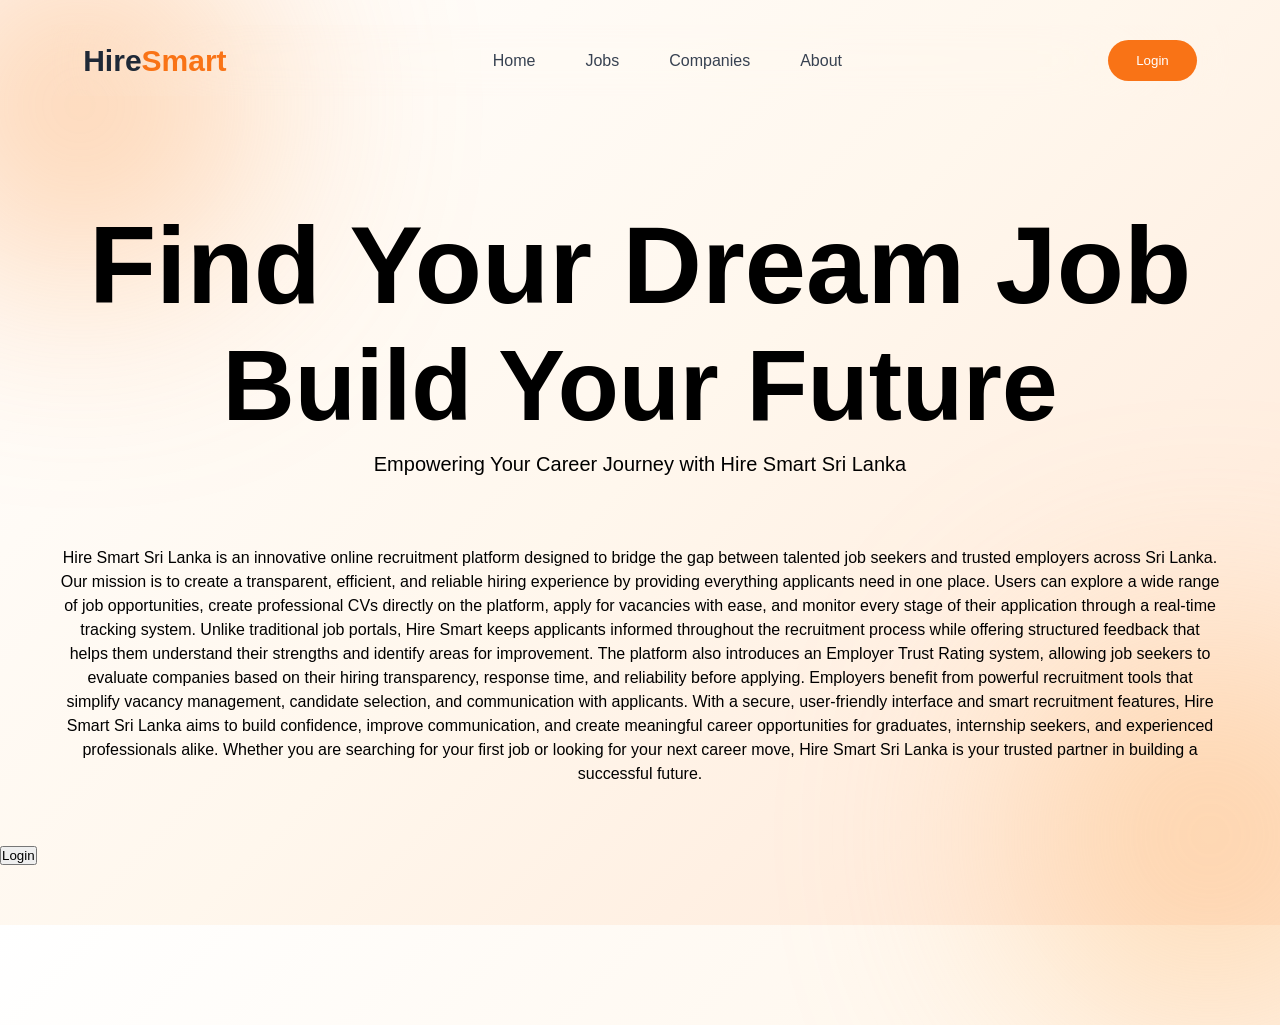
==== Index.html @ a608209d "Create Index.html same mobile list bar" ====
<!DOCTYPE html>
<html lang="en">
<head>
    <meta charset="UTF-8">
    <meta name="viewport" content="width=device-width, initial-scale=1.0">
    <link rel="stylesheet" href="index.css">
    <title>Hire Smart Sri lanka </title>
</head>
<body>
    <div class="blur blur1"></div>
    <div class="blur blur2"></div>
    <!-- Navbar -->
    <nav class="navbar">
        <div class="logo">
            Hire<span>Smart</span>
        </div>
        <ul>
            <li><a href="#">Home</a></li>
            <li><a href="#">Jobs</a></li>
            <li><a href="#">Companies</a></li>
            <li><a href="#">About</a></li>
        </ul>
        <button id="login" class="login">Login</button>
    </nav>
    <!-- Hero -->
    <section class="hero">
            <h1 class="big">Find Your Dream Job<br></h1>
            <h1 class="second">Build Your Future</h1>
            <h5>Empowering Your Career Journey with Hire Smart Sri Lanka</h5>
            <p>Hire Smart Sri Lanka is an innovative online recruitment platform designed to bridge the gap between talented job seekers and trusted employers across Sri Lanka.
                Our mission is to create a transparent, efficient, and reliable hiring experience by providing everything applicants need in one place. Users can explore a
                wide range of job opportunities, create professional CVs directly on the platform, apply for vacancies with ease, and monitor every stage of their application 
                through a real-time tracking system. Unlike traditional job portals, Hire Smart keeps applicants informed throughout the recruitment process while offering
                structured feedback that helps them understand their strengths and identify areas for improvement. The platform also introduces an Employer Trust Rating
                system, allowing job seekers to evaluate companies based on their hiring transparency, response time, and reliability before applying. Employers benefit
                from powerful recruitment tools that simplify vacancy management, candidate selection, and communication with applicants. With a secure, user-friendly 
                interface and smart recruitment features, Hire Smart Sri Lanka aims to build confidence, improve communication, and create meaningful career opportunities 
                for graduates, internship seekers, and experienced professionals alike. Whether you are searching for your first job or looking for your next career move,
                Hire Smart Sri Lanka is your trusted partner in building a successful future.
            </p>
    </section>
    <div class="button">
        <button id="login">Login</button>
    </div>
            
<script src="index.js"></script>
</body>
</html>
---- index.css ----
*{
    margin:0;
    padding:0;
    box-sizing:border-box;
    font-family:'Poppins',sans-serif;
}
body{
    background:linear-gradient(135deg,#FFFFFF,#FFF7ED,#FFE7D6);
    min-height:100vh;
    overflow:hidden;
    position:relative;
}
/*blur*/
.blur{
    position:absolute;
    border-radius:50%;
    filter:blur(120px);
    z-index:-1;
}
.blur1{
    width:320px;
    height:320px;
    background:#FB923C;
    top:-80px;
    left:-80px;
    opacity:.50;
}
.blur2{
    width:380px;
    height:380px;
    background:#FDBA74;
    bottom:-100px;
    right:-120px;
    opacity:.50;
}
/*nav bar*/
.navbar{
    width:92%;
    margin:25px auto;
    display:flex;
    justify-content:space-between;
    align-items:center;
    padding:15px 32px;
    backdrop-filter:blur(80px);
}
.logo{
    font-size:30px;
    font-weight:700;
    color:#1F2937;
}
.logo span{
    color:#F97316;
}
.navbar ul{
    display:flex;
    list-style:none;
    gap:50px;
}
.navbar a{
    text-decoration:none;
    color:#374151;
    font-weight:500;
    transition:.3s;
}
.navbar a:hover{
    color:#F97316;
}
.login{
    border:none;
    padding:13px 28px;
    border-radius:40px;
    background:#F97316;
    color:white;
    cursor:pointer;
    transition:.3s;
}
.login:hover{
    background:#EA580C;
    transform:translateY(-3px);
}
.hero{
    padding-top: 80px;
}
.hero .big{
    display: flex;
    justify-content:center;
    align-items:center;
    font-size: 110px;
}
.hero .second{
    display: flex;
    justify-content:center;
    align-items:center;
    font-size: 100px;
}
.hero h5{
    display: flex;
    justify-content:center;
    align-items:center;
    font-size: 20px;
    font-weight: 300;
    padding: 10px;
}
.hero p{
    padding: 60px;
    text-align: center;
    line-height: 1.5;
    font-family: 'poppins',sans-serif;
    font-size: medium;
}
.button{
    
}
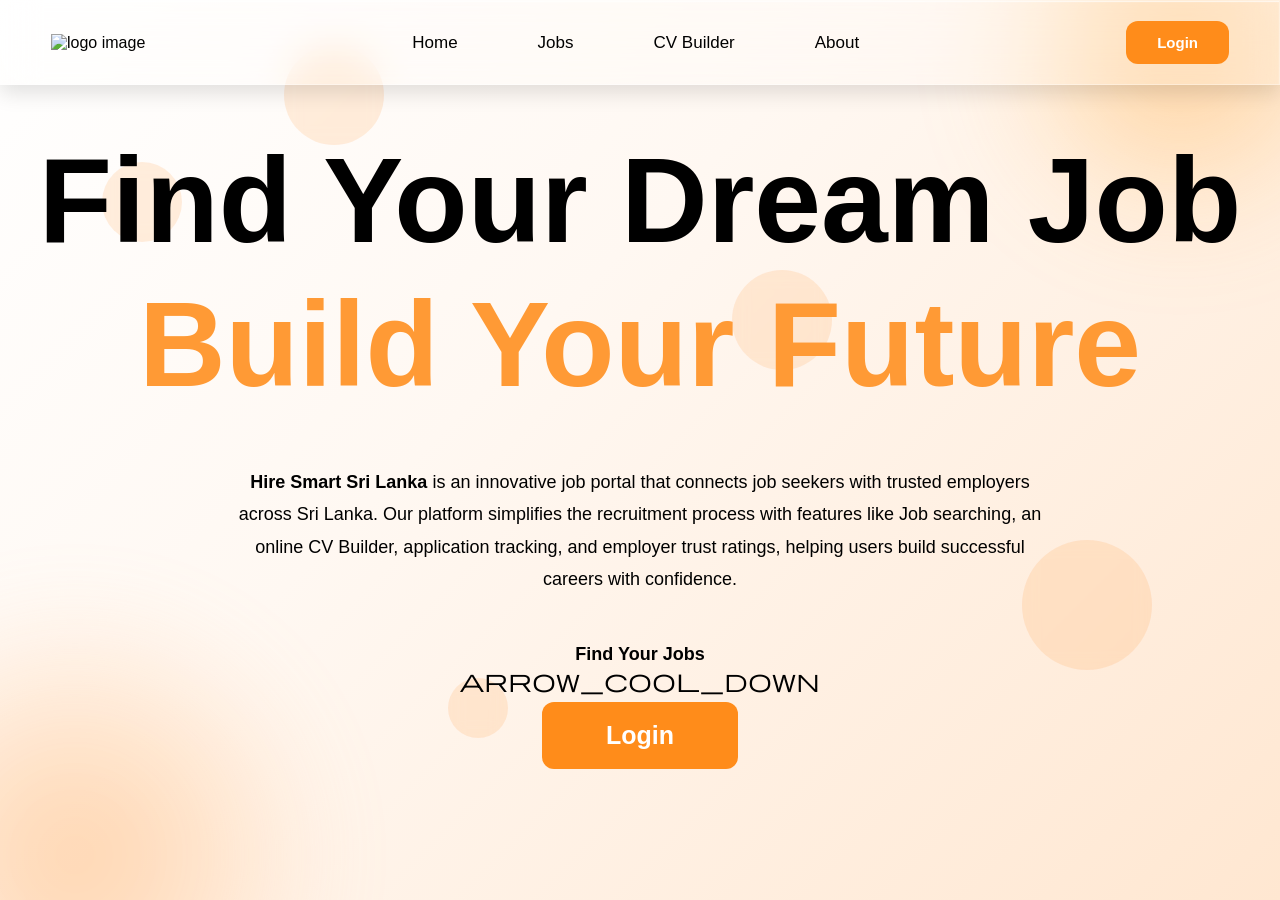
==== commit a9912bdb: "Create Index.html" ====
--- a/Index.html
+++ b/Index.html
@@ -3,46 +3,52 @@
 <head>
     <meta charset="UTF-8">
     <meta name="viewport" content="width=device-width, initial-scale=1.0">
-    <link rel="stylesheet" href="index.css">
-    <title>Hire Smart Sri lanka </title>
+    <title>Hire smart Sri lanka </title>
+    <link rel="stylesheet" href="home.css">
+    <link rel="stylesheet" href="https://fonts.googleapis.com/css2?family=Material+Symbols+Outlined"/>
+    <style>  
+        .material-symbols-outlined {
+        font-variation-settings:
+        'FILL' 0,
+        'wght' 400,
+        'GRAD' 0,
+        'opsz' 24
+        }
+    </style>
 </head>
 <body>
-    <div class="blur blur1"></div>
-    <div class="blur blur2"></div>
-    <!-- Navbar -->
+    <div class="shape shape1"></div>
+    <div class="shape shape2"></div>
+    <div class="shape shape3"></div>
+    <div class="shape shape4"></div>
+    <div class="shape shape5"></div>
+    <!--Navigation bar -->
     <nav class="navbar">
         <div class="logo">
-            Hire<span>Smart</span>
+            <img src="logo image.png" alt="logo image">
         </div>
-        <ul>
-            <li><a href="#">Home</a></li>
+        <ul class="navtype">
+            <li><a href="Index.html">Home</a></li>
             <li><a href="#">Jobs</a></li>
-            <li><a href="#">Companies</a></li>
+            <li><a href="#">CV Builder</a></li>
             <li><a href="#">About</a></li>
         </ul>
-        <button id="login" class="login">Login</button>
+        <button class="loginbtn" id="#">Login</button><!--login eka profile ekata danna id eka use karanna demme -->
     </nav>
-    <!-- Hero -->
-    <section class="hero">
-            <h1 class="big">Find Your Dream Job<br></h1>
-            <h1 class="second">Build Your Future</h1>
-            <h5>Empowering Your Career Journey with Hire Smart Sri Lanka</h5>
-            <p>Hire Smart Sri Lanka is an innovative online recruitment platform designed to bridge the gap between talented job seekers and trusted employers across Sri Lanka.
-                Our mission is to create a transparent, efficient, and reliable hiring experience by providing everything applicants need in one place. Users can explore a
-                wide range of job opportunities, create professional CVs directly on the platform, apply for vacancies with ease, and monitor every stage of their application 
-                through a real-time tracking system. Unlike traditional job portals, Hire Smart keeps applicants informed throughout the recruitment process while offering
-                structured feedback that helps them understand their strengths and identify areas for improvement. The platform also introduces an Employer Trust Rating
-                system, allowing job seekers to evaluate companies based on their hiring transparency, response time, and reliability before applying. Employers benefit
-                from powerful recruitment tools that simplify vacancy management, candidate selection, and communication with applicants. With a secure, user-friendly 
-                interface and smart recruitment features, Hire Smart Sri Lanka aims to build confidence, improve communication, and create meaningful career opportunities 
-                for graduates, internship seekers, and experienced professionals alike. Whether you are searching for your first job or looking for your next career move,
-                Hire Smart Sri Lanka is your trusted partner in building a successful future.
-            </p>
+    <!--hero text set eka-->
+    <section>
+        <h1>Find Your Dream Job<br><span class="orange">Build Your Future</span></h1>
+        <div class="para">
+            <p><span class="bold">Hire Smart Sri Lanka</span> is an innovative job portal that connects job seekers 
+                with trusted employers across Sri Lanka. Our platform simplifies the recruitment 
+                process with features like Job searching, an online CV Builder, application tracking,
+                and employer trust ratings, helping users build successful careers with confidence.</p>
+        </div><br><br>
+        <h5>Find Your Jobs</h5>
+        <span class="material-symbols-outlined">arrow_cool_down</span>
+        <div class="buttonbottum">
+        <button class="loginbtn2" id="#">Login</button>
+        </div>
     </section>
-    <div class="button">
-        <button id="login">Login</button>
-    </div>
-            
-<script src="index.js"></script>
 </body>
 </html>
--- a/home.css
+++ b/home.css
@@ -0,0 +1,221 @@
+*{
+    margin: 0;
+    padding: 0;
+    box-sizing: border-box;
+}
+body{
+    margin: 0;
+    padding-top: 90px;
+    min-height: 100vh;
+    overflow-x: hidden;
+    font-family: "Poppins", sans-serif;
+    background: linear-gradient(135deg,#ffffff 0%,#fff8f2 40%,#ffe7d1 100%);
+    position: relative;
+    min-height: 100vh;
+    /*min-height: 200dvh; test ekata demma ekak*/
+}
+body::before{
+    content: "";
+    position: fixed;
+    width: 500px;
+    height: 500px;
+    top: -200px;
+    right: -150px;
+    background: radial-gradient(circle,#ff8c1a,#ffb347,transparent 50%);
+    opacity: .35;
+    border-radius: 50%;
+    filter: blur(60px);
+    z-index: -2;
+}
+body::after{
+    content: "";
+    position: fixed;
+    width: 450px;
+    height: 450px;
+    bottom: -180px;
+    left: -150px;
+    background: radial-gradient(circle,#ff7a00,#ffc58f,transparent 90%);
+    opacity: .30;
+    border-radius: 50%;
+    filter: blur(50px);
+    z-index: -2;
+}
+.shape{
+    position: fixed;
+    border-radius: 50%;
+    background: rgba(255,122,0,.12);
+    backdrop-filter: blur(8px);
+    animation: float 8s ease-in-out infinite;
+    z-index: -1;
+}
+.shape1{
+    width:80px;
+    height:80px;
+    top:18%;
+    left:8%;
+}
+.shape2{
+    width:130px;
+    height:130px;
+    top:60%;
+    right:10%;
+    animation-delay:2s;
+}
+.shape3{
+    width:60px;
+    height:60px;
+    bottom:18%;
+    left:35%;
+    animation-delay:3s;
+}
+.shape4{
+    width:100px;
+    height:100px;
+    top:30%;
+    right:35%;
+    animation-delay:1s;
+}
+.shape5{
+    width:100px;
+    height:100px;
+    top:5%;
+    right:70%;
+    animation-delay:1s;
+}
+@keyframes float{
+    0%{
+        transform:translateY(0px);
+    }
+    50%{
+        transform:translateY(-25px);
+    }
+    100%{
+        transform:translateY(0px);
+    }
+}
+/*navigation bar*/
+.navbar{
+    position: fixed;
+    top: 0;
+    left: 0;
+    display: flex;
+    justify-content: space-between;
+    width: 100%;
+    height: 85px;
+    padding: 0 50px;
+    background:rgba(255,255,255,0.18);
+    align-items: center;
+    backdrop-filter: blur(18px);
+    -webkit-backdrop-filter: blur(18px);
+    border: 1px solid rgba(255,255,255,.35);
+    box-shadow: 0 8px 20px rgba(0,0,0,.12),
+    inset 0 1px 1px rgba(255,255,255,.7);
+    overflow: hidden;
+    z-index: 1000;
+}
+.logo img{
+    width: 180px;
+}
+.navtype{
+    display: flex;
+    gap: 80px;
+    list-style: none;
+}
+.navtype a{
+    text-decoration: none;
+    color: black;
+    font-weight: 400;
+    font-size: 17px;
+}
+.loginbtn{
+    padding: 13px 31px;
+    font-size: 15px;
+    border-radius: 12px;
+    border: none;
+    cursor: pointer;
+    font-weight: bold;
+    background-color: #ff8c1a;
+    color: white;
+    transition: 0.3s;
+}
+.loginbtn:hover{
+    transform: translateY(3px);
+    box-shadow:0 8px 20px rgba(255,140,26,.4);
+   
+}
+.loginbtn:active{
+    background-color: #915115;
+}
+section{
+    min-height: 80vh;
+    display: flex;
+    flex-direction: column;
+    justify-content: center;
+    justify-items: center;
+    text-align: center;
+    padding: 20px;
+}
+section h1{
+    font-size: 120px;
+    line-height: 1.2;
+    font-weight: 700;
+}
+.orange{
+    color: #ff9a35;
+}
+.para{
+    margin-top: 40px;
+    margin-left: 200px;
+    margin-right: 200px;
+    font-size: 18px;
+    padding: 10px ;
+}
+.para p{
+    font-size: 18px;
+    line-height: 1.8;
+    font-weight: 500;
+}
+.bold{
+    font-weight: bold;
+}
+section h5{
+    margin: 3px;
+    font-size: 18px;
+}
+.material-symbols-outlined{
+    font-size:40px;
+    animation:bounce 2s infinite;
+}
+@keyframes bounce{
+    0%,100%{
+        transform:translateY(0);
+    }
+    50%{
+        transform:translateY(10px);
+    }
+}
+.buttonbottum{
+    margin: 3px;
+    margin-top: 10px;
+    display: flex;
+    justify-content: center;
+    justify-items: center;
+}
+.loginbtn2{
+    padding: 19px 64px;
+    font-size: 25px;
+    border-radius: 12px;
+    border: none;
+    cursor: pointer;
+    font-weight: bold;
+    background-color:#ff8c1a;
+    color: white;
+    transition: 0.3s;
+}
+.loginbtn2:hover{
+    transform: translateY(4px);
+    box-shadow:0 20px 80px rgba(255,140,26,.4);
+}
+.loginbtn2:active{
+    background-color: #ad5e14;
+}
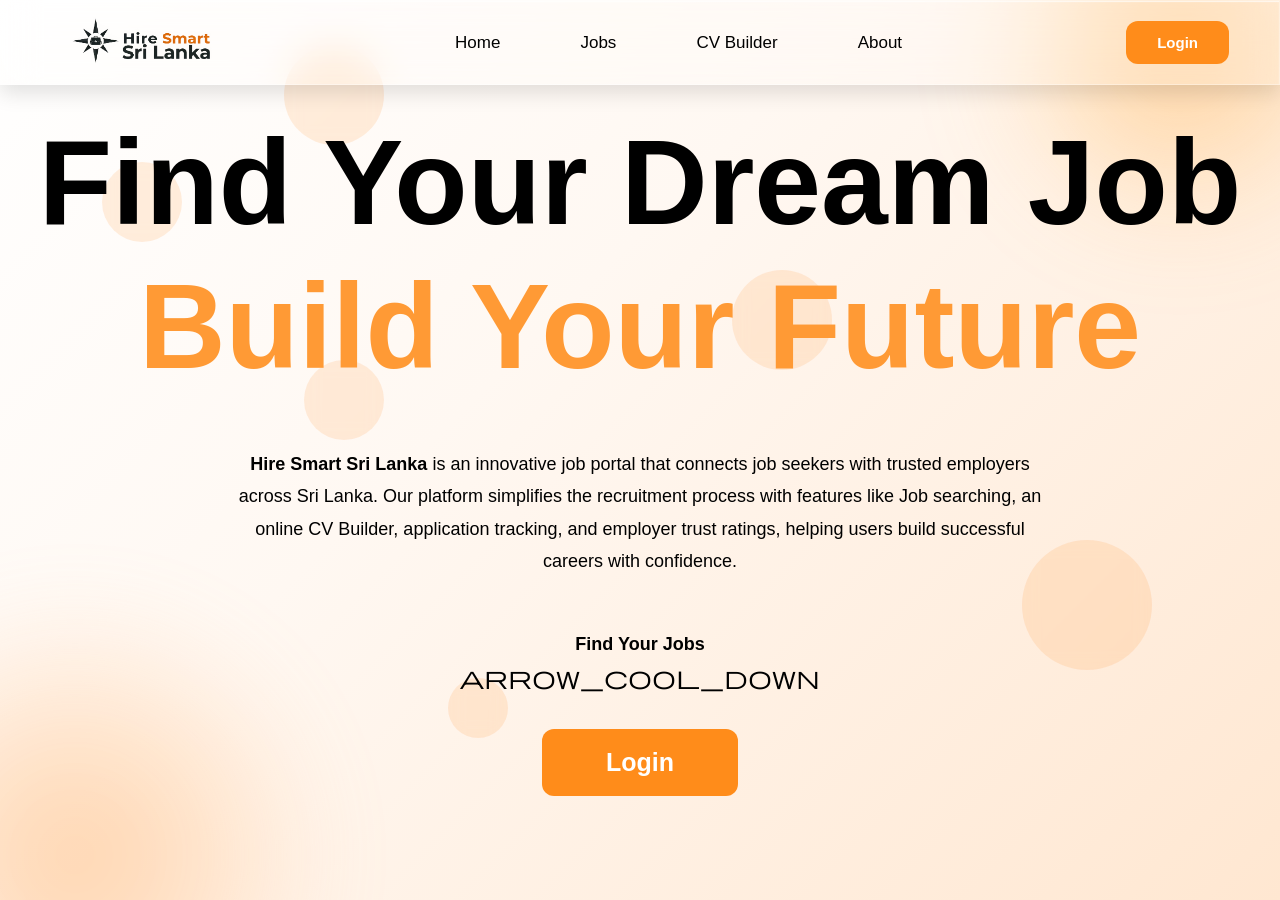
==== commit 0f671cb4: "Update Index.html" ====
--- a/Index.html
+++ b/Index.html
@@ -22,6 +22,7 @@
     <div class="shape shape3"></div>
     <div class="shape shape4"></div>
     <div class="shape shape5"></div>
+    <div class="shape shape6"></div>
     <!--Navigation bar -->
     <nav class="navbar">
         <div class="logo">
--- a/home.css
+++ b/home.css
@@ -79,6 +79,14 @@
     width:100px;
     height:100px;
     top:5%;
+    right:70%;
+    animation-delay:1s;
+}
+.shape6{
+    width:80px;
+    height:80px;
+    top:40%;
+    bottom: 30%;
     right:70%;
     animation-delay:1s;
 }
@@ -126,6 +134,10 @@
     color: black;
     font-weight: 400;
     font-size: 17px;
+    transition: 0.2s;
+}
+.navtype a:hover{
+    color: #ff7a00;
 }
 .loginbtn{
     padding: 13px 31px;
@@ -196,10 +208,13 @@
 }
 .buttonbottum{
     margin: 3px;
-    margin-top: 10px;
+    margin-top: 40px;
     display: flex;
     justify-content: center;
     justify-items: center;
+}
+section h5{
+    margin: 10px;
 }
 .loginbtn2{
     padding: 19px 64px;
